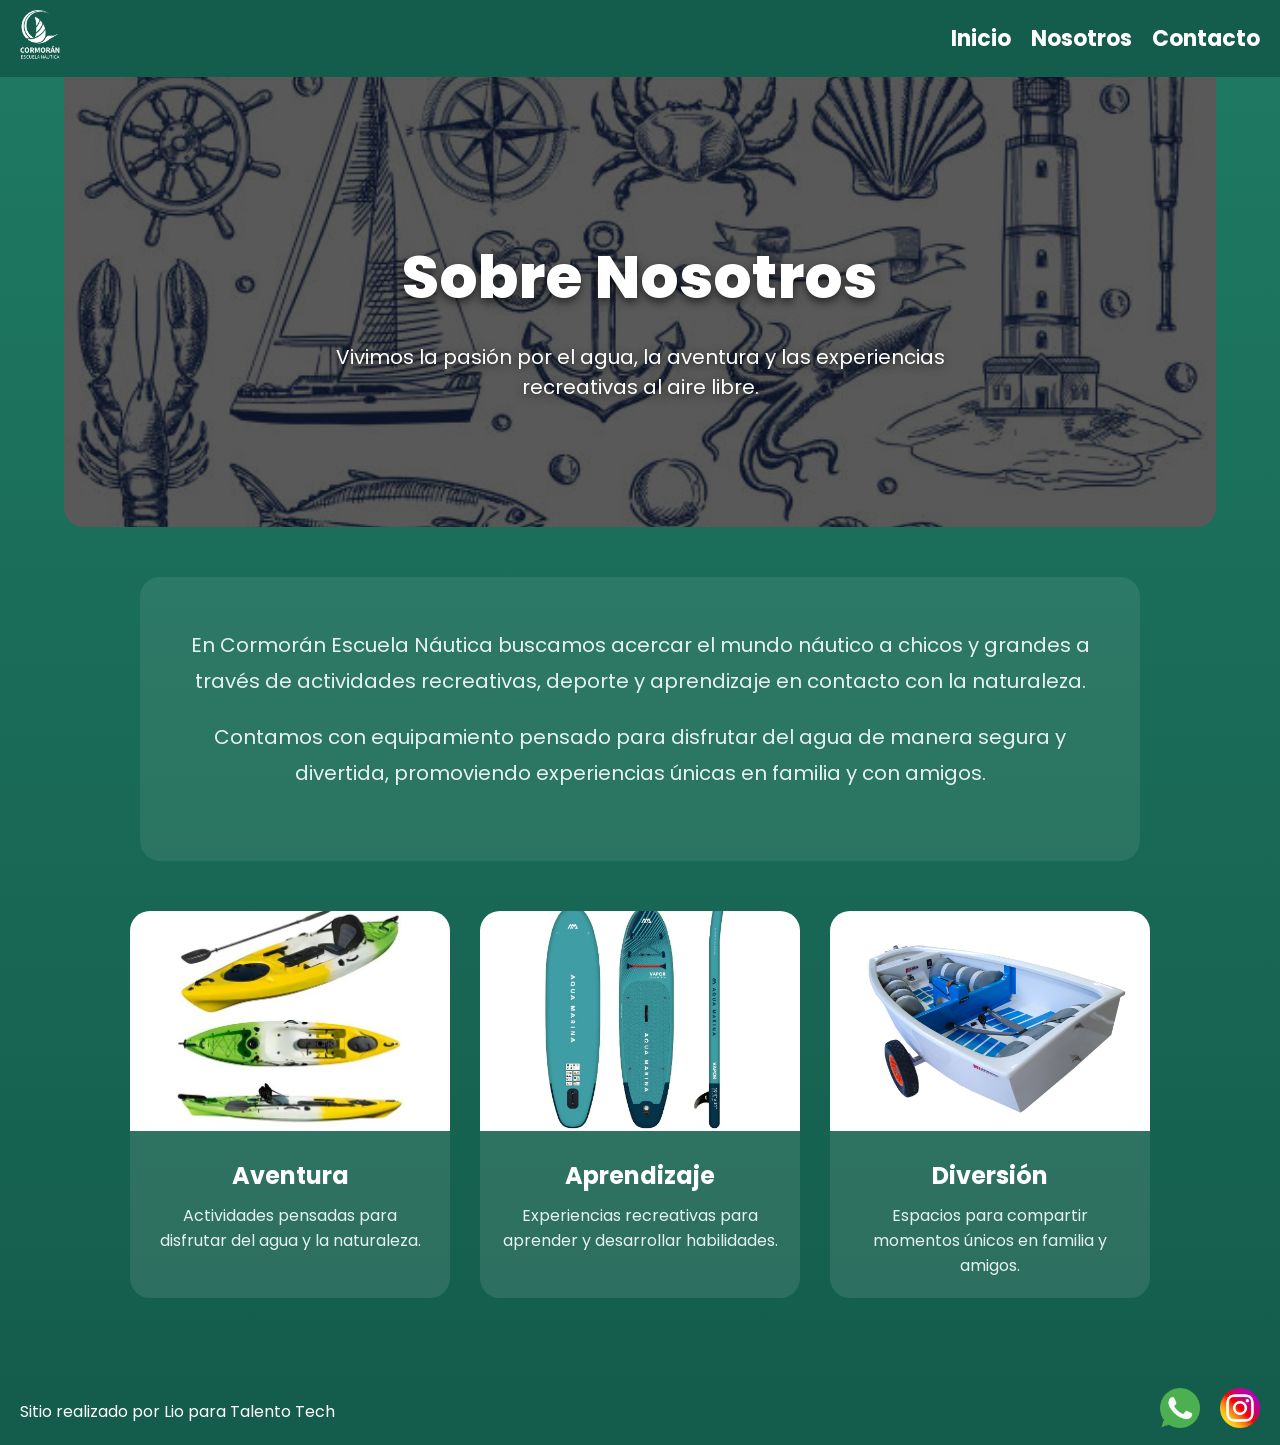
==== pages/about.html @ be04e5ae "Entrega final proyecto" ====
<!doctype html>
<html lang="es">
  <head>
    <meta charset="UTF-8" />
    <meta name="viewport" content="width=device-width, initial-scale=1.0" />

    <link
      href="https://fonts.googleapis.com/css2?family=Poppins:wght@400;600;700;800&display=swap"
      rel="stylesheet"
    />

    <link rel="stylesheet" href="../css/styles.css" />

    <title>Nosotros</title>
  </head>

  <body>
    <header>
      <div class="div-logo">
        <a href="../index.html">
          <img src="../img/logo.png" alt="Logo" class="logo-img" />
        </a>
      </div>

      <nav class="header-nav">
        <ul>
          <li>
            <a href="../index.html">Inicio</a>
          </li>

          <li>
            <a href="./about.html">Nosotros</a>
          </li>

          <li>
            <a href="./contacto.html">Contacto</a>
          </li>
        </ul>
      </nav>
    </header>

    <main>
  <!-- HERO ABOUT -->
  <section class="about-hero">
    <div class="overlay">
      <h1>Sobre Nosotros</h1>

      <p>
        Vivimos la pasión por el agua, la aventura y las experiencias
        recreativas al aire libre.
      </p>
    </div>
  </section>

  <!-- TEXTO -->
  <section class="about-page">
    <div class="about-contenido">
      <p>
        En Cormorán Escuela Náutica buscamos acercar el mundo náutico
        a chicos y grandes a través de actividades recreativas, deporte
        y aprendizaje en contacto con la naturaleza.
      </p>

      <p>
        Contamos con equipamiento pensado para disfrutar del agua de
        manera segura y divertida, promoviendo experiencias únicas en
        familia y con amigos.
      </p>
    </div>
  </section>

  <!-- CARDS -->
  <section class="about-cards">
    <article class="about-card">
      <img src="../img/kayak.jpg" alt="Kayak" />

      <h3>Aventura</h3>

      <p>
        Actividades pensadas para disfrutar del agua y la naturaleza.
      </p>
    </article>

    <article class="about-card">
      <img src="../img/sup.jpg" alt="SUP" />

      <h3>Aprendizaje</h3>

      <p>
        Experiencias recreativas para aprender y desarrollar habilidades.
      </p>
    </article>

    <article class="about-card">
      <img src="../img/optimist.jpg" alt="Optimist" />

      <h3>Diversión</h3>

      <p>
        Espacios para compartir momentos únicos en familia y amigos.
      </p>
    </article>
  </section>
</main>

    <footer>
      <p>Sitio realizado por Lio para Talento Tech</p>

      <nav>
        <ul class="footer-list">
          <li>
            <img src="../img/whatsapp.png" alt="logo whatsapp" />
          </li>

          <li>
            <img src="../img/social.png" alt="logo instagram" />
          </li>
        </ul>
      </nav>
    </footer>
  </body>
</html>
---- css/styles.css ----
/* -------------------------------------------------------------------------- */
/*                                RESET GENERAL                               */
/* -------------------------------------------------------------------------- */
* {
  margin: 0;
  padding: 0;
  box-sizing: border-box;
}

html {
  font-size: 62.5%;
}

/* -------------------------------------------------------------------------- */
/*                                VARIABLES (COLORES)                         */
/* -------------------------------------------------------------------------- */
:root {
  --verde-principal: #1f7a63;
  --verde-oscuro: #145c4b;
  --verde-claro: #2e9c7f;
  --blanco: #ffffff;
  --gris-texto: #e6f2ef;
}

/* -------------------------------------------------------------------------- */
/*                                BODY / FONDO                                */
/* -------------------------------------------------------------------------- */
body {
  font-family: "Poppins", sans-serif;
  font-size: 1.6rem;
  color: var(--blanco);

  /* Fondo limpio SIN imagen (evita cortes raros) */
  background: linear-gradient(
    180deg,
    var(--verde-principal),
    var(--verde-oscuro)
  );

  display: flex;
  flex-direction: column;
  min-height: 100vh;
}

/* -------------------------------------------------------------------------- */
/*                                HEADER / NAV                                */
/* -------------------------------------------------------------------------- */
header {
  background: var(--verde-oscuro);
  width: 100%;
  padding: 1rem 2rem;

  display: flex;
  justify-content: space-between;
  align-items: center;
}

.div-logo {
  font-weight: bold;
}

.logo,
.header-nav ul li a {
  text-decoration: none;
  font-size: 2.2rem;
  font-weight: 700;
  color: var(--blanco);
}

.header-nav ul {
  list-style: none;
  display: flex;
  gap: 2rem;
}

/* -------------------------------------------------------------------------- */
/*                                LOGO IMAGEN                                 */
/* -------------------------------------------------------------------------- */
.logo-img {
  height: 50px; /* tamaño base */
  width: auto;
  object-fit: contain;
}

/* Para que no se rompa en mobile */
@media (max-width: 600px) {
  .logo-img {
    height: 40px;
  }
}

/* -------------------------------------------------------------------------- */
/*                                CONTENEDOR MAIN                             */
/* -------------------------------------------------------------------------- */
main {
  width: 90%;
  max-width: 1200px;
  margin: auto;
  padding-bottom: 2rem;

  flex: 1;

  display: flex;
  flex-direction: column;
  align-items: center;
}

/* -------------------------------------------------------------------------- */
/*                                TIPOGRAFÍA                                  */
/* -------------------------------------------------------------------------- */
h1 {
  font-size: 4.5rem;
  font-weight: 800;
  text-align: center;
  letter-spacing: 1px;
  margin: 3rem 0;
}

h2 {
  font-size: 2.8rem;
  text-transform: uppercase;
  text-align: center;
  margin: 3rem 0;
}

.parrafo {
  width: 80%;
  text-align: center;
  font-size: 1.8rem;
  padding: 2rem;
  color: var(--gris-texto);
}

/* -------------------------------------------------------------------------- */
/*                                BOTONES                                     */
/* -------------------------------------------------------------------------- */
.btn {
  border: none;
  font-size: 1.5rem;
  font-weight: 700;
  padding: 1rem 2rem;
  border-radius: 2rem;
  cursor: pointer;

  background-color: var(--blanco);
  color: var(--verde-principal);

  transition: all 0.3s ease;
}

.btn:hover {
  background-color: var(--verde-claro);
  color: var(--blanco);
}

/* -------------------------------------------------------------------------- */
/*                                   HERO                                     */
/* -------------------------------------------------------------------------- */

.hero {
  width: 100%;
  height: 85vh;

  background:
    linear-gradient(
      rgba(0, 0, 0, 0.55),
      rgba(0, 0, 0, 0.55)
    ),
    url("../img/hero.jpg");

  background-size: cover;
  background-position: center;

  border-radius: 0 0 2rem 2rem;

  display: flex;
  justify-content: center;
  align-items: center;

  margin-bottom: 5rem;
}

.hero-overlay {
  text-align: center;
  padding: 2rem;
}

.hero-overlay h1 {
  font-size: 7rem;
  margin-bottom: 2rem;

  text-shadow: 0 4px 10px rgba(0, 0, 0, 0.5);
}

.hero-overlay p {
  font-size: 2.2rem;
  margin-bottom: 3rem;

  color: var(--gris-texto);

  text-shadow: 0 2px 8px rgba(0, 0, 0, 0.5);
}

.hero-btn {
  text-decoration: none;
  display: inline-block;
}

/* -------------------------------------------------------------------------- */
/*                                TARJETAS (PRODUCTOS)                        */
/* -------------------------------------------------------------------------- */
.contenedor-tarjetas {
  margin-top: 2rem;

  display: flex;
  justify-content: center;
  align-items: center;
  flex-wrap: wrap;

  gap: 2rem;
}

.card {
  background: rgba(255, 255, 255, 0.15);
  color: var(--blanco);
  border: 1px solid rgba(255, 255, 255, 0.1);

  width: 30rem;
  border-radius: 1.5rem;
  overflow: hidden;

  display: flex;
  flex-direction: column;
  align-items: center;
  gap: 1rem;

  padding-bottom: 2rem;

  transition: transform 0.3s ease;
}

.card:hover {
  transform: translateY(-5px);
}

.card img {
  width: 100%;
  height: 18rem;
  object-fit: cover;
}

.card h3 {
  font-size: 1.8rem;
}

.card p {
  font-size: 1.4rem;
}

/* -------------------------------------------------------------------------- */
/*                                FORMULARIO CONTACTO                         */
/* -------------------------------------------------------------------------- */
.form-contacto {
  background: rgba(255, 255, 255, 0.15);

  width: 100%;
  max-width: 50rem;

  font-size: 1.6rem;
  padding: 3rem;
  border-radius: 1.5rem;

  display: flex;
  flex-direction: column;
  gap: 2rem;
}

.grupo-input {
  display: flex;
  flex-direction: column;
}

input,
textarea {
  padding: 1rem;
  border-radius: 0.5rem;
  border: none;
  margin-top: 0.5rem;
}


/* -------------------------------------------------------------------------- */
/*                                ABOUT HERO                                  */
/* -------------------------------------------------------------------------- */

.about-hero {
  width: 100%;
  height: 50vh;

  background: linear-gradient(
    rgba(0, 0, 0, 0.65),
    rgba(0, 0, 0, 0.65)
  ),
  url("../img/about-banner.jpg");

  background-size: cover;
  background-position: center;

  border-radius: 0 0 2rem 2rem;

  display: flex;
  justify-content: center;
  align-items: center;

  margin-bottom: 5rem;
}

.overlay {
  text-align: center;
  padding: 2rem;
}

.overlay h1 {
  font-size: 6rem;
  margin-bottom: 2rem;
  text-shadow: 0 4px 10px rgba(0, 0, 0, 0.6);
}

.overlay p {
  font-size: 2rem;
  max-width: 700px;
  text-shadow: 0 2px 8px rgba(0, 0, 0, 0.6);
}

/* -------------------------------------------------------------------------- */
/*                                ABOUT TEXTO                                 */
/* -------------------------------------------------------------------------- */

.about-page {
  width: 100%;
  max-width: 1000px;

  background: rgba(255, 255, 255, 0.08);

  border-radius: 2rem;

  padding: 5rem 4rem;

  margin-bottom: 5rem;
}

.about-contenido {
  text-align: center;
}

.about-contenido p {
  font-size: 2rem;
  line-height: 1.8;

  color: var(--gris-texto);

  margin-bottom: 2rem;
}

/* -------------------------------------------------------------------------- */
/*                                ABOUT CARDS                                 */
/* -------------------------------------------------------------------------- */

.about-cards {
  width: 100%;

  display: flex;
  justify-content: center;
  flex-wrap: wrap;

  gap: 3rem;

  margin-bottom: 6rem;
}

.about-card {
  width: 32rem;

  background: rgba(255, 255, 255, 0.1);

  border-radius: 2rem;

  overflow: hidden;

  text-align: center;

  padding-bottom: 2rem;

  transition: transform 0.3s ease;
}

.about-card:hover {
  transform: translateY(-8px);
}

.about-card img {
  width: 100%;
  height: 22rem;

  object-fit: cover;
}

.about-card h3 {
  font-size: 2.4rem;

  margin: 2rem 0 1rem 0;
}

.about-card p {
  font-size: 1.6rem;

  padding: 0 2rem;

  color: var(--gris-texto);
}

/* -------------------------------------------------------------------------- */
/*                                FOOTER                                      */
/* -------------------------------------------------------------------------- */
footer {
  background: var(--verde-oscuro);
  width: 100%;

  display: flex;
  justify-content: space-between;
  align-items: center;

  padding: 1rem 2rem;
}

.footer-list {
  list-style: none;
  display: flex;
  gap: 2rem;
}

.footer-list img {
  width: 4rem;
}

/* -------------------------------------------------------------------------- */
/*                                MEDIA QUERIES                               */
/* -------------------------------------------------------------------------- */
@media (max-width: 600px) {
  header,
  footer {
    flex-direction: column;
    text-align: center;
  }

  .parrafo {
    width: 100%;
  }

   /* HERO */
  .hero {
    height: 70vh;

    border-radius: 0 0 1.5rem 1.5rem;

    padding: 2rem;
  }

  .hero-overlay h1 {
    font-size: 4.5rem;
    line-height: 1.1;
  }

  .hero-overlay p {
    font-size: 1.8rem;
  }
}


   /* CARRITO */
.carrito-icono {
  text-decoration: none;
}

#contador-carrito {
  background: white;
  color: var(--verde-principal);
  border-radius: 50%;
  padding: .3rem .8rem;
  margin-left: .5rem;
  font-weight: bold;
}

.mensaje-carrito-vacio {
  font-size: 2.5rem;
  text-align: center;
  margin-top: 3rem;
}

.acciones-carrito {
  margin-top: 3rem;
}

.btn-eliminar-carrito {
  background: #d9534f;
  color: white;
}

.btn-vaciar-carrito {
  background: #f0ad4e;
  color: white;
}

#resumen-carrito {
  margin-top: 3rem;
  text-align: center;
}

#resumen-carrito h2 {
  font-size: 3rem;
  color: var(--blanco);
}
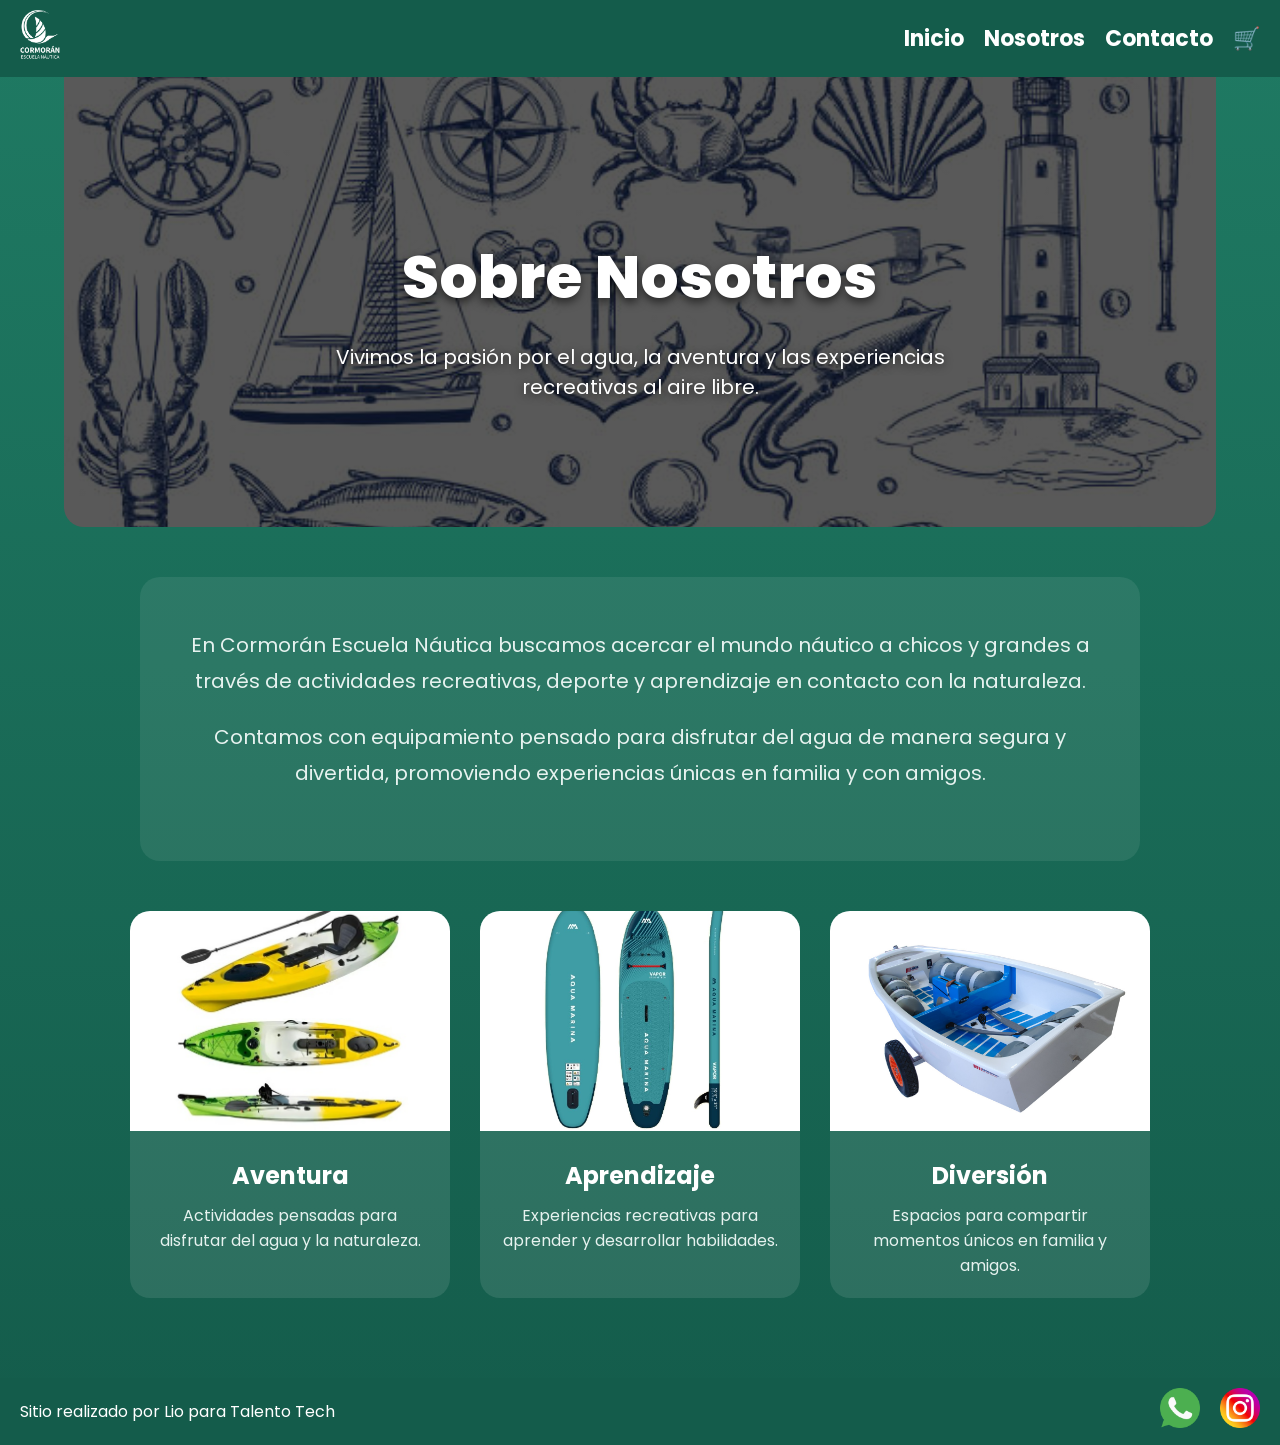
==== commit 498ddd62: "carrito sin contador a todos los header" ====
--- a/pages/about.html
+++ b/pages/about.html
@@ -34,6 +34,9 @@
 
           <li>
             <a href="./contacto.html">Contacto</a>
+          </li>
+          <li>
+            <a href="./carrito.html">🛒</a>
           </li>
         </ul>
       </nav>
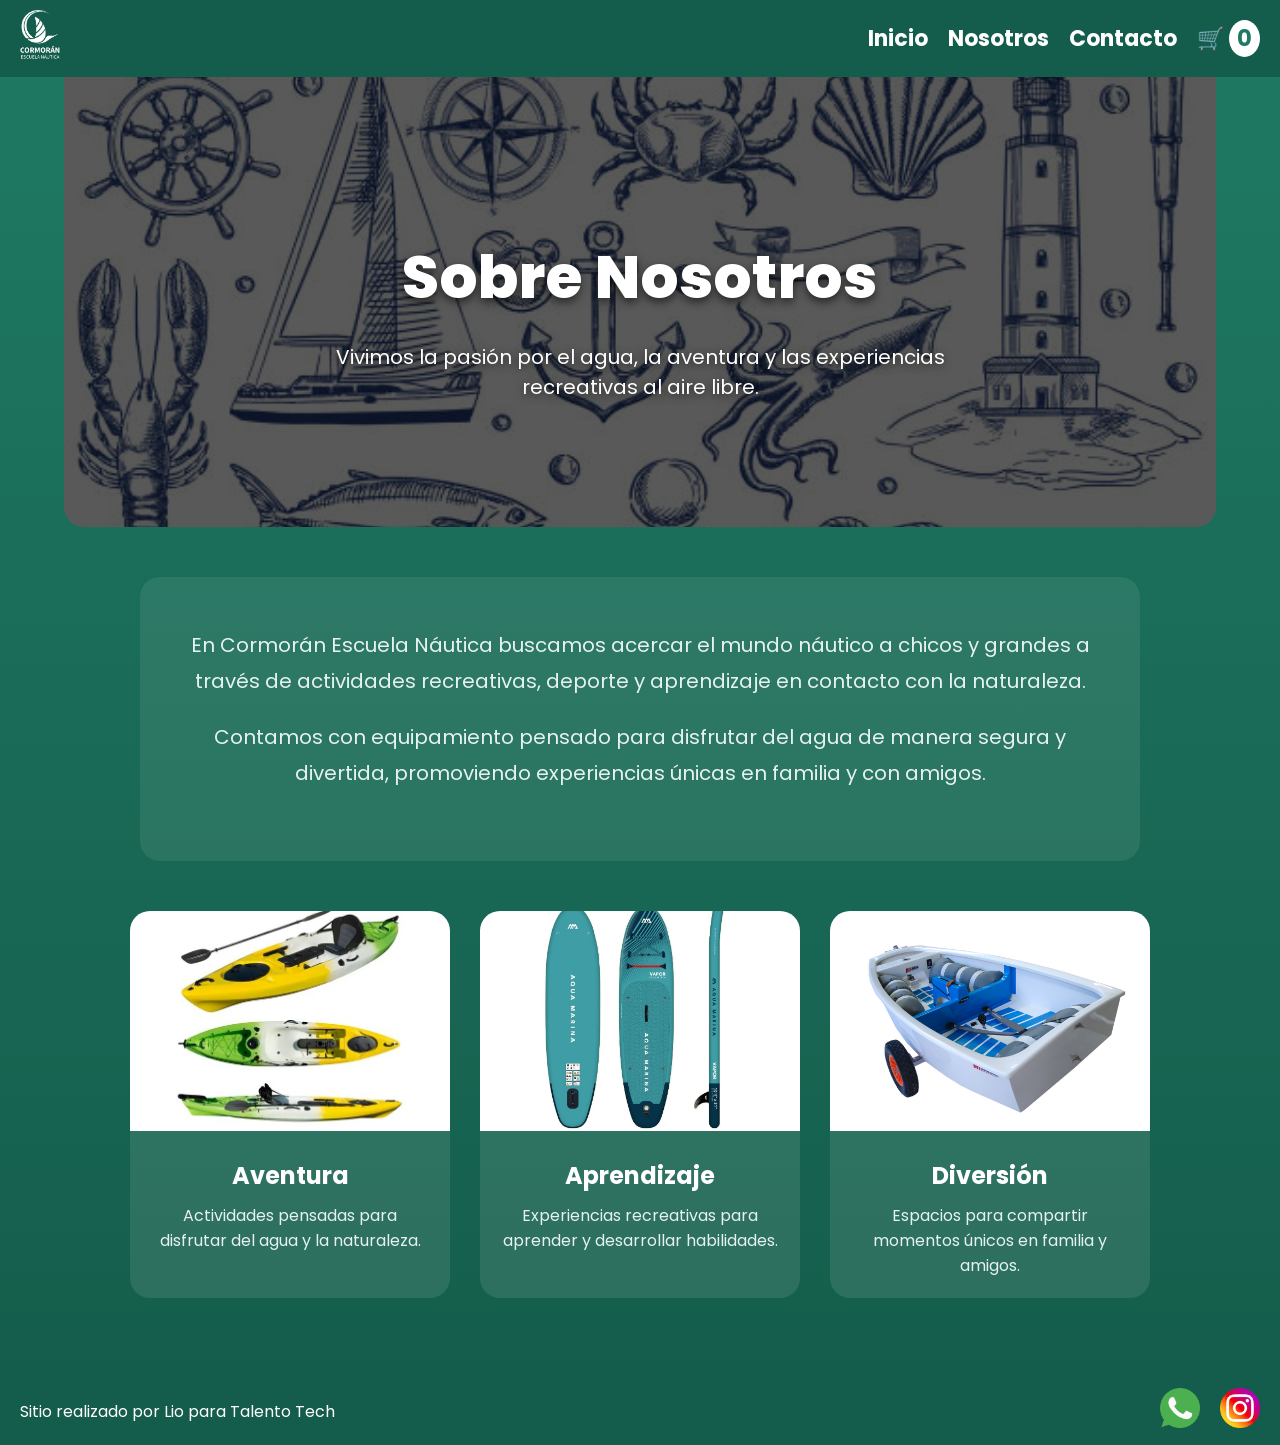
==== commit 64beb21e: "carrito con contador en todas las pages" ====
--- a/pages/about.html
+++ b/pages/about.html
@@ -36,7 +36,7 @@
             <a href="./contacto.html">Contacto</a>
           </li>
           <li>
-            <a href="./carrito.html">🛒</a>
+            <a href="./carrito.html">🛒<span id="contador-carrito">0</span></a>
           </li>
         </ul>
       </nav>
@@ -121,5 +121,6 @@
         </ul>
       </nav>
     </footer>
+    <script type="module" src="../js/index.js"></script>
   </body>
 </html>
